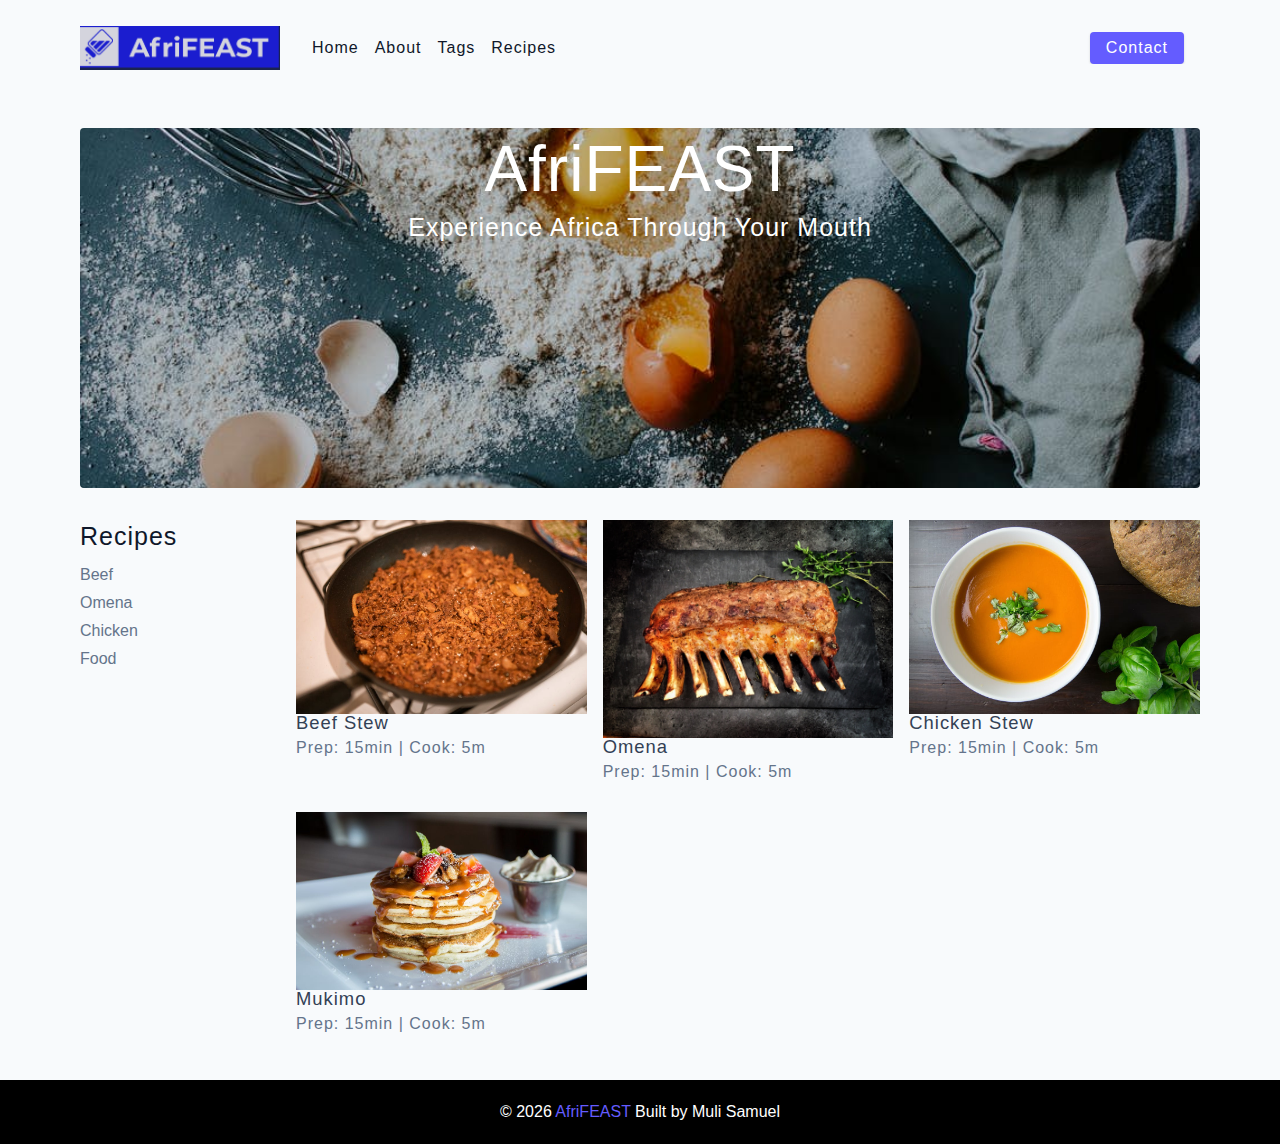
==== starter/index.html @ 62d0c09a "first commit - commiting all files to the repository" ====
<!DOCTYPE html>
<html lang="en">
  <head>
    <meta charset="UTF-8" />
    <meta http-equiv="X-UA-Compatible" content="IE=edge" />
    <meta name="viewport" content="width=device-width, initial-scale=1.0" />
    <title>AfriFEAST || Starter</title>
    <!-- favicon -->
    <link rel="shortcut icon" href="./assets/favicon.ico" type="image/x-icon" />
    <!-- normalize -->
    <link rel="stylesheet" href="./css/normalize.css" />
    <!-- font-awesome -->
    <link
      rel="stylesheet"
      href="https://cdnjs.cloudflare.com/ajax/libs/font-awesome/5.14.0/css/all.min.css"
    />
    <!-- main css -->
    <link rel="stylesheet" href="./css/main.css" />
  </head>
  <body>
    <!-- nav -->
    <nav class="navbar">
      <div class="nav-center">
        <!-- header -->
        <div class="nav-header">
          <a href="index.html" class="nav-logo">
            <img src="./assets/IMG_0755.jpg" alt="Afrifeast">
          </a>
          <button type="button" class="btn nav-btn">
            <i class="fas fa-align-justify"></i>
          </button>
        </div>
        <!-- links -->
        <div class="nav-links">
          <a href="index.html" class="nav-link">Home</a>
          <a href="about.html" class="nav-link">About</a>
          <a href="tags.html" class="nav-link">Tags</a>
          <a href="recipes.html" class="nav-link">Recipes</a>
          <div class="nav-link contact-link">
            <a href="contact.html" class="btn">Contact</a>
          </div>
        </div>
      </div>
    </nav>
    <!-- end of nav -->
    <!-- main -->
    <main class="page">
      <!-- header -->
      <header class="hero">
        <div class="hero-contaner">
          <div class="hero-text">
            <h1>AfriFEAST</h1>
            <h4>Experience Africa through your mouth</h4>
          </div>
        </div>
      </header>
      <!-- end of header-->
      <!-- recipes container-->
      <section class="recipes-container">
        <!-- tag container -->
        <div class="tags-container">
          <h4>recipes</h4>
          <div class="tags-list">
            <a href="tag-template.html">Beef</a>
            <a href="tag-template.html">Omena</a>
            <a href="tag-template.html">Chicken</a>
            <a href="tag-template.html">Food</a>
          </div>
        </div>
        <!--end of tag container -->
        <!-- recipes list -->
        <div class="recipes-list">
          <!-- single recipe -->
          <a href="single-recipe.html" class="recipe">
            <img src="./assets/recipes/recipe-1.jpeg" alt="food" class="img recipe-img">
            <h5>Beef Stew</h5>
            <p>Prep: 15min | Cook: 5m</p>
          </a>
          <!-- end of single recipe-->
          <!-- single recipe -->
          <a href="single-recipe.html" class="recipe">
            <img src="./assets/recipes/recipe-2.jpeg" alt="food" class="img recipe-img">
            <h5>Omena</h5>
            <p>Prep: 15min | Cook: 5m</p>
          </a>
          <!-- end of single recipe-->
          <!-- single recipe -->
          <a href="single-recipe.html" class="recipe">
            <img src="./assets/recipes/recipe-3.jpeg" alt="food" class="img recipe-img">
            <h5>Chicken Stew</h5>
            <p>Prep: 15min | Cook: 5m</p>
          </a>
          <!-- end of single recipe-->
          <!-- single recipe -->
          <a href="single-recipe.html" class="recipe">
            <img src="./assets/recipes/recipe-4.jpeg" alt="food" class="img recipe-img">
            <h5>Mukimo</h5>
            <p>Prep: 15min | Cook: 5m</p>
          </a>
          <!-- end of single recipe-->
        </div>
      </section>
      <!-- end of recipes container -->
    </main>
    <!-- end of main -->
    <!-- footer -->
    <footer class="page-footer">
      <p>&copy; <span id="date"></span>
      <span class="footer-logo">AfriFEAST</span>
      Built by Muli Samuel
      </p>
    </footer>
    <script src="./js/app.js"></script>
  </body>
</html>
---- starter/css/main.css ----
*,
::after,
::before {
  box-sizing: border-box;
}
/* fonts */

@import url('https://fonts.googleapis.com/css2?family=Roboto:wght@400;500;600&family=Montserrat&display=swap');
html {
  font-size: 100%;
} /*16px*/

:root {
  /* colors */
  --primary-100: #e2e0ff;
  --primary-200: #c1beff;
  --primary-300: #a29dff;
  --primary-400: #837dff;
  --primary-500: #645cff;
  --primary-600: #504acc;
  --primary-700: #3c3799;
  --primary-800: #282566;
  --primary-900: #141233;

  /* grey */
  --grey-50: #f8fafc;
  --grey-100: #f1f5f9;
  --grey-200: #e2e8f0;
  --grey-300: #cbd5e1;
  --grey-400: #94a3b8;
  --grey-500: #64748b;
  --grey-600: #475569;
  --grey-700: #334155;
  --grey-800: #1e293b;
  --grey-900: #0f172a;
  /* rest of the colors */
  --black: #222;
  --white: #fff;
  --red-light: #f8d7da;
  --red-dark: #842029;
  --green-light: #d1e7dd;
  --green-dark: #0f5132;

  /* fonts  */
  --headingFont: 'Roboto', sans-serif;
  --bodyFont: 'Nunito', sans-serif;
  --smallText: 0.7em;
  /* rest of the vars */
  --backgroundColor: var(--grey-50);
  --textColor: var(--grey-900);
  --borderRadius: 0.25rem;
  --letterSpacing: 1px;
  --transition: 0.3s ease-in-out all;
  --max-width: 1120px;
  --fixed-width: 600px;

  /* box shadow*/
  --shadow-1: 0 1px 3px 0 rgba(0, 0, 0, 0.1), 0 1px 2px 0 rgba(0, 0, 0, 0.06);
  --shadow-2: 0 4px 6px -1px rgba(0, 0, 0, 0.1),
    0 2px 4px -1px rgba(0, 0, 0, 0.06);
  --shadow-3: 0 10px 15px -3px rgba(0, 0, 0, 0.1),
    0 4px 6px -2px rgba(0, 0, 0, 0.05);
  --shadow-4: 0 20px 25px -5px rgba(0, 0, 0, 0.1),
    0 10px 10px -5px rgba(0, 0, 0, 0.04);
}

body {
  background: var(--backgroundColor);
  font-family: var(--bodyFont);
  font-weight: 400;
  line-height: 1.75;
  color: var(--textColor);
}

p {
  margin-top: 0;
  margin-bottom: 1.5rem;
  max-width: 40em;
}

h1,
h2,
h3,
h4,
h5 {
  margin: 0;
  margin-bottom: 1.38rem;
  font-family: var(--headingFont);
  font-weight: 400;
  line-height: 1.3;
  text-transform: capitalize;
  letter-spacing: var(--letterSpacing);
}

h1 {
  margin-top: 0;
  font-size: 3.052rem;
}

h2 {
  font-size: 2.441rem;
}

h3 {
  font-size: 1.953rem;
}

h4 {
  font-size: 1.563rem;
}

h5 {
  font-size: 1.25rem;
}

small,
.text-small {
  font-size: var(--smallText);
}

a {
  text-decoration: none;
}
ul {
  list-style-type: none;
  padding: 0;
}

.img {
  width: 100%;
  display: block;
  object-fit: cover;
}
/* buttons */

.btn {
  cursor: pointer;
  color: var(--white);
  background: var(--primary-500);
  border: transparent;
  border-radius: var(--borderRadius);
  letter-spacing: var(--letterSpacing);
  padding: 0.375rem 0.75rem;
  box-shadow: var(--shadow-1);
  transition: var(--transtion);
  text-transform: capitalize;
  display: inline-block;
}
.btn:hover {
  background: var(--primary-700);
  box-shadow: var(--shadow-3);
}
.btn-hipster {
  color: var(--primary-500);
  background: var(--primary-200);
}
.btn-hipster:hover {
  color: var(--primary-200);
  background: var(--primary-700);
}
.btn-block {
  width: 100%;
}

/* alerts */
.alert {
  padding: 0.375rem 0.75rem;
  margin-bottom: 1rem;
  border-color: transparent;
  border-radius: var(--borderRadius);
}

.alert-danger {
  color: var(--red-dark);
  background: var(--red-light);
}
.alert-success {
  color: var(--green-dark);
  background: var(--green-light);
}
/* form */

.form {
  width: 90vw;
  max-width: var(--fixed-width);
  background: var(--white);
  border-radius: var(--borderRadius);
  box-shadow: var(--shadow-2);
  padding: 2rem 2.5rem;
  margin: 3rem auto;
}
.form-label {
  display: block;
  font-size: var(--smallText);
  margin-bottom: 0.5rem;
  text-transform: capitalize;
  letter-spacing: var(--letterSpacing);
}
.form-input,
.form-textarea {
  width: 100%;
  padding: 0.375rem 0.75rem;
  border-radius: var(--borderRadius);
  background: var(--backgroundColor);
  border: 1px solid var(--grey-200);
}

.form-row {
  margin-bottom: 1rem;
}

.form-textarea {
  height: 7rem;
}
::placeholder {
  font-family: inherit;
  color: var(--grey-400);
}
.form-alert {
  color: var(--red-dark);
  letter-spacing: var(--letterSpacing);
  text-transform: capitalize;
}
/* alert */

@keyframes spinner {
  to {
    transform: rotate(360deg);
  }
}

.loading {
  width: 6rem;
  height: 6rem;
  border: 5px solid var(--grey-400);
  border-radius: 50%;
  border-top-color: var(--primary-500);
  animation: spinner 0.6s linear infinite;
}
.loading {
  margin: 0 auto;
}
/* title */

.title {
  text-align: center;
}

.title-underline {
  background: var(--primary-500);
  width: 7rem;
  height: 0.25rem;
  margin: 0 auto;
  margin-top: -1rem;
}

/*
=============== 
Navbar
===============
*/
.navbar{
  display: flex;
  justify-content: center;
  align-items: center;
}
.nav-center{
  width: 90vw;
  max-width: var(--max-width);
}
.nav-header{
  height: 6rem;
  display: flex;
  justify-content: space-between;
  align-items: center;
}
.nav-logo{
  display: flex;
  align-items: center;
}
.nav-header img{
  width: 200px;
}
.nav-btn {
  padding: 0.15rem 0.75rem;
}
.nav-btn i{
  font-size: 1.25rem;
}
.nav-links{
  display: flex;
  flex-direction: column;
  height: 0;
  overflow: hidden;
  transition: var(--transition);
}
.nav-link {
  display: block;
  text-align: center;
  text-transform: capitalize;
  color: var(--grey-900);
  letter-spacing: var(--letterSpacing);
  padding: 1rem 0;
  border-top: 1px solid var(--grey-500);
  transition: var(--transition);
}
.show-links{
  height: 310px;
}
.nav-link:hover {
  color: var(--primary-500)
}
.contact-link a{
  padding: 0.15rem 1rem;
}


@media screen and (min-width: 992px) {
  .nav-btn {
    display:none;
  }
  .navbar {
    height: 6rem;
  }
  .nav-center{
    display: flex;
    align-items: center;
  }
  .nav-header{
    height: auto;
    margin-right: 2rem;
  }
  .nav-links {
    height: auto;
    flex-direction: row;
    align-items: center;
    width: 100%;
  }
  .nav-link{
    padding: 0;
    border-top: none;
    margin-right: 1rem;
    font-size: 1rem;
  }
  .contact-link {
    margin-left: auto;
  }
}

/*
=============== 
Page
===============
*/
.page{
  width: 90vw;
  max-width: var(--max-width);
  margin: 0 auto;
  padding-top: 2rem;
  min-height: calc(100vh - (6rem + 4rem));
}
/*
=============== 
Footer
===============
*/
.page-footer {
  height: 4rem;
  background: black;
  color: white;
  display: flex;
  align-items: center;
  justify-content: center;
}
.page-footer p{
  margin-bottom: 0;
}
.footer-logo{
  color: var(--primary-500)
}
/*
=============== 
Hero
===============
*/
.hero{
  height: 40vh;
  background: url('../assets/main.jpeg') center/cover no-repeat;
  margin-bottom: 2rem;
  border-radius: var(--borderRadius);
  position: relative;
}
.hero-container {
  position: absolute;
  width: 100%;
  height: 100%;
  top: 0;
  left: 0;
  background: rgba(0, 0, 0, 0.4);
  border-radius: var(--borderRadius);
  display: flex;
  align-items: center;
  justify-content: center;
}
.hero-text {
  text-align: center;
  color: white;
}
@media screen and (min-width: 768px) {
  .hero-text h1{
    font-size: 4rem;
    margin-bottom: 0;
  }
}
/*
=============== 
Recipes
===============
*/
.recipes-container {
  display: grid;
  gap: 2rem 1rem;
}
.tags-container {
  order: 1;
  display: flex;
  flex-direction: column;
  padding-bottom: 3rem;
}
.recipes-list{
  display: grid;
  gap: 2rem 1rem;
  padding-bottom: 3rem;
}
.tags-container h4{
  margin-bottom: 0.5rem;
  font-weight: 500;
}
.tags-list{
  display: grid;
  grid-template-columns: 1fr 1fr 1fr;
}
.tags-list a{
  text-transform: capitalize;
  display: block;
  color: var(--grey-500);
  transition: var(--transition);
}
.tags-list a:hover {
  color: var(--primary-500);
}
.recipe {
  display: block;
}
.recipe_img {
  height: 15rem;
  border-radius: var(--borderRadius);
  margin-bottom: 1rem;
}
.recipe h5 {
  margin-bottom: 0;
  line-height: 1;
  color: var(--grey-700);
}
.recipe p {
  margin-bottom: 0;
  line-height: 1;
  margin-top: 0.5rem;
  color: var(--grey-500);
  letter-spacing: var(--letterSpacing);
}
@media screen and (min-width: 576px) {
  .recipes-list{
    grid-template-columns: 1fr 1fr;
  }
  .recipe.img{
    height: 10rem;
  }
}
@media screen and (min-width: 992px) {
  .recipes-container{
    grid-template-columns: 200px 1fr;
  }
  .tags-container {
    order: 0;
  }
  .tags-list{
    grid-template-columns: 1fr;
  }
  .recipe p{
    font-size: 0.85rems;
  }
}
@media screen and (min-width: 1200px) {
  .recipe h5{
    font-size: 1.15rem;
  }
  .recipes-list{
    grid-template-columns: 1fr 1fr 1fr;
  }
}
/*
=============== 
Error
===============
*/
.error-page {
 text-align: center; 
 padding-top: 5rem;
}
.error-page h1{
  font-size: 9rem;
}
/*
=============== 
About
===============
*/
.about-page h2{
  text-transform: none;
  font-weight: bold;
}
.about-page {
  display: grid;
  gap: 2rem 4rem;
  padding-bottom: 3rem;
}
.about-img{
  border-radius: var(--borderRadius);
  height: 300px;
}
@media screen and (min-width:992px) {
  .about-page{
    grid-template-columns: 1fr 1fr;
    grid-template-rows: 400px;
    align-items: center;
  }
  .about-img{
    height: 100%;
  }
}

.featured-title{
  text-align: center;
}
/*
=============== 
Contact Page
===============
*/
.contact-form{
  width: 100%;
  margin: 0;
}
.contact-container{
  display: grid;
  gap: 2rem 3rem;
  padding-bottom: 3rem;
}
@media screen and (min-width: 992px) {
  .contact-container{
    grid-template-columns: 1fr 450px;
    align-items: center;
  }
}
/*
=============== 
Tags Page
===============
*/
.tags-wrapper {
  display: grid;
  gap: 2rem;
  padding-bottom: 3rem;
}
.tag {
  background: var(--grey-500);
  border-radius: var(--borderRadius);
  text-align: center;
  color: var(--white);
  transition: var(--transition);
  padding: 0.75rem 0;
}
.tag:hover{
  background: var(--primary-500);
}
.tag h5{
  margin-bottom: 0;
}
.tag h5 {
  font-weight: 600;
}
@media screen and (min-width: 576px) {
  .tags-wrapper{
    grid-template-columns: 1fr 1fr;
  }
}
@media screen and (min-width: 992px) {
  .tags-wrapper {
    grid-template-columns: repeat(3, 1fr);
  }
}
/*
=============== 
Single Recipe Page
===============
*/
.recipe-hero{
  display: grid;
  gap: 3rem;
}
.recipe-hero-img{
  height: 300px;
  border-radius: var(--borderRadius);
}
.recipe-hero p{
  color: var(--grey-600);
}
.recipe-icons{
  display: grid;
  grid-template-columns: repeat(3, 1fr);
  gap: 1rem;
  margin: 2rem 0;
  text-align: center;
}
.recipe-icons i{
  font-size: 1.5rem;
  color: var(--primary-500);
}
.recipe-icons h5, .recipe-icons p{
  margin-bottom: 0;
  font-size: 0.85rem;
}
.recipe-icons p{
  color: var(--grey-600);
}
.recipe-tags{
  display: flex;
  align-items: center;
  flex-wrap: wrap;
  font-size: 0.7em;
  font-weight: 600;
}
.recipe-tags a{
  background: var(--primary-500);
  border-radius: var(--borderRadius);
  color: var(--white);
  padding: 0.05rem 0.5rem;
  margin: 0 0.25rem;
  text-transform: capitalize;
}
@media screen and (min-width: 992px) {
  .recipe-hero{
    grid-template-columns: 4fr 5fr;
    align-items: center;
  }
}
.recipe-content{
  padding: 3rem 0;
  display: grid;
  gap: 2rem 5rem;
}
@media screen and (min-width: 992px) {
  .recipe-content{
    grid-template-columns: 2fr 1fr;
  }
}
.single-instruction header{
  display: grid;
  grid-template-columns: auto 1fr;
  gap: 1.5rem;
  align-items: center;
}
.single-instruction header p{
  text-transform: uppercase;
  font-weight: 600;
  margin-bottom: 0;
  color: var(--primary-500);
}
.single-instruction > p {
  color: var(--grey-700);
}
.single-instruction header div{
  height: 2px;
  background: var(--grey-300);
}
.second-column{
  display: grid;
  row-gap: 2rem;
}
.single-ingredient{
  border-bottom: 2px solid var(--grey-300);
  padding-bottom: 0.75rem;
  color: var(--grey-700);
}
.single-tool{
  border-bottom: 2px solid var(--grey-300);
  padding-bottom: 0.75rem;
  color: var(--primary-500);
  text-transform: capitalize;
}
/*
=============== 

===============
*/
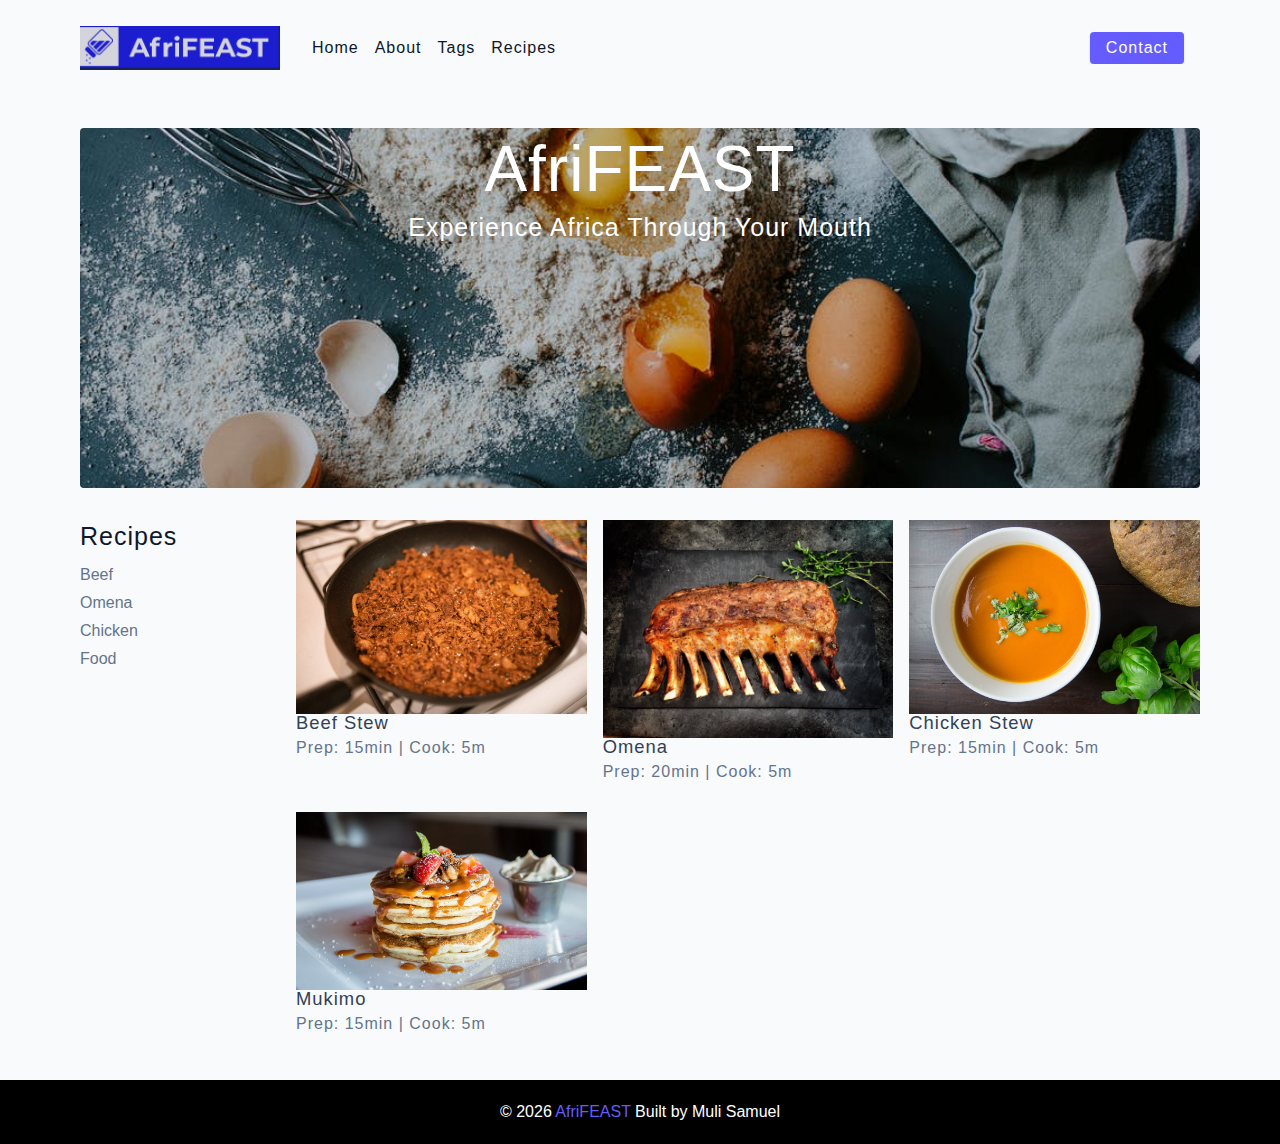
==== commit a57746b3: "updated text to free range" ====
--- a/starter/index.html
+++ b/starter/index.html
@@ -81,7 +81,7 @@
           <a href="single-recipe.html" class="recipe">
             <img src="./assets/recipes/recipe-2.jpeg" alt="food" class="img recipe-img">
             <h5>Omena</h5>
-            <p>Prep: 15min | Cook: 5m</p>
+            <p>Prep: 20min | Cook: 5m</p>
           </a>
           <!-- end of single recipe-->
           <!-- single recipe -->
